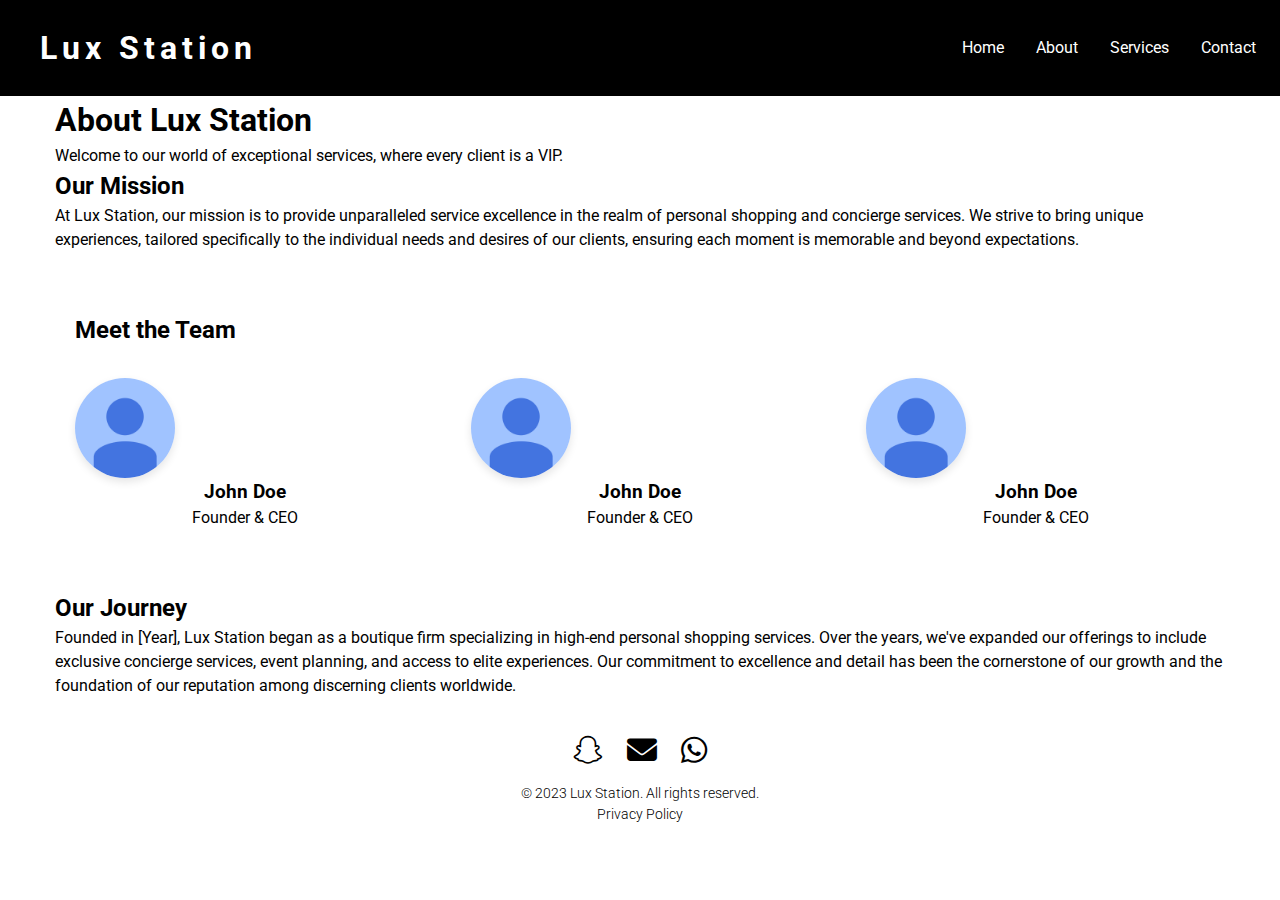
==== public/about.html @ 9735d1b7 "Some fixes. Snapchat, Whatsapp and Mail icons all glow their respective colours when hovered over. I" ====
<!DOCTYPE html>
<html lang="en">
<head>
    <meta charset="UTF-8" />
    <meta name="viewport" content="width=device-width, initial-scale=1.0" />
    <title>Lux Station</title>
    <link rel="stylesheet" href="styles.css" type="text/css" />
    <link href="https://fonts.googleapis.com/css2?family=Material+Icons" rel="stylesheet" />
    <link rel="stylesheet" href="https://cdnjs.cloudflare.com/ajax/libs/font-awesome/6.4.2/css/all.min.css" />
    <link rel="stylesheet" href="https://unpkg.com/swiper/swiper-bundle.min.css" />
    <script src="https://unpkg.com/swiper/swiper-bundle.min.js"></script>
</head>
<body>
    <header>
        <nav>
            <h1>Lux Station</h1>
            <div class="menu">
                <a href="index.html">Home</a>
                <a href="about.html">About</a>
                <a href="services.html">Services</a>
                <a href="contact.html">Contact</a>
            </div>
            <button class="hamburger">
                <span class="material-icons">menu</span>
            </button>
        </nav>
        <div class="mobile-menu">
            <a href="index.html">Home</a>
            <a href="about.html">About</a>
            <a href="services.html">Services</a>
            <a href="contact.html">Contact</a>
        </div>
    </header>
    <main>
        <section class="hero-section">
            <div class="container">
                <h1>About Lux Station</h1>
                <p>Welcome to our world of exceptional services, where every client is a VIP.</p>
            </div>
        </section>
    
        <section id="mission-statement">
            <div class="container">
                <h2>Our Mission</h2>
                <p>At Lux Station, our mission is to provide unparalleled service excellence in the realm of personal shopping and concierge services. We strive to bring unique experiences, tailored specifically to the individual needs and desires of our clients, ensuring each moment is memorable and beyond expectations.</p>
            </div>
        </section>
    
        <section id="our-team">
            <div class="container">
                <h2 style="margin-bottom: 30px;">Meet the Team</h2>
                <div class="team-members">
                    <!-- Example Team Member -->
                    <div class="team-member">
                        <div class="profile-pic">
                            <img src="assets/img/member.png" alt="Member 1">
                        </div>
                        <h3>John Doe</h3>
                        <p>Founder & CEO</p>
                    </div>
                    <!-- Repeat for other team members -->
                    <div class="team-member">
                        <div class="profile-pic">
                            <img src="assets/img/member.png" alt="Member 2">
                        </div>
                        <h3>John Doe</h3>
                        <p>Founder & CEO</p>
                    </div>
                    <div class="team-member">
                        <div class="profile-pic">
                            <img src="assets/img/member.png" alt="Member 3">
                        </div>
                        <h3>John Doe</h3>
                        <p>Founder & CEO</p>
                    </div>
                </div>
            </div>
        </section>
    
        <section id="our-history">
            <div class="container">
                <h2>Our Journey</h2>
                <p>Founded in [Year], Lux Station began as a boutique firm specializing in high-end personal shopping services. Over the years, we've expanded our offerings to include exclusive concierge services, event planning, and access to elite experiences. Our commitment to excellence and detail has been the cornerstone of our growth and the foundation of our reputation among discerning clients worldwide.</p>
            </div>
        </section>
    </main>
    <footer class="footer">
        <div class="social-icons">
            <a href="https://t.snapchat.com/NCE4VMIC" target="_blank" class="snapchat-icon"><i class="fa-brands fa-snapchat"></i></a>
            <a href="" class="mail-icon"><i class="fas fa-envelope"></i></a>
            <a href="https://wa.me/message/J67LZ4BSNQVWL1?src=qr" class="whatsapp-icon"><i class="fa-brands fa-whatsapp"></i>
        </div>
        <div class="copyright">
            <p>&copy; 2023 Lux Station. All rights reserved.</p>
            <p style="text-align: center"><a href="./privacy.html">Privacy Policy</a></p>
        </div>
    </footer>
    <script src="script.js"></script>
</body>
</html>
---- public/styles.css ----
@import url('https://fonts.googleapis.com/css2?family=Roboto:ital,wght@0,100;0,300;0,400;0,500;0,700;0,900;1,100;1,300;1,400;1,500;1,700;1,900&display=swap');
@import url('https://fonts.googleapis.com/icon?family=Material+Icons');

*, *::before, *::after {
    box-sizing: border-box;
  }

  * {
    margin: 0;
  }

  html, body {
    height: 100%;
    overflow-x: hidden;
  }

  body {
    font-family: 'Roboto', sans-serif;
    line-height: 1.5;
    -webkit-font-smoothing: antialiased;
  }

  img, picture, video, canvas, svg {
    display: block;
    max-width: 100%;
  }

  input, button, textarea, select {
    font: inherit;
  }

  p, h1, h2, h3, h4, h5, h6 {
    overflow-wrap: break-word;
  }
  #root, #__next {
    isolation: isolate;
  }
nav {
  position: sticky;
  top: 0;
  z-index: 99;
  display: flex;
  justify-content: space-between;
  align-items: center;
  background-color: black;
  padding: 1rem 1.5rem;
}

nav h1 {
  text-decoration: none !important;
  color: white;
  position: relative;
  letter-spacing: 5px;
  padding: 0.5rem 1rem;
  padding-right: calc(1rem - 5px);
  overflow: hidden; /* Ensures that parts of the pseudo-elements are not visible outside the boundaries of the h1 element */
  transition: color 0.3s ease; /* Smooth transition for the color change */
}

/* Create the initial state of the borders as pseudo-elements */
nav h1::before,
nav h1::after,
nav h1 span::before,
nav h1 span::after {
  content: '';
  position: absolute;
  background: gold; /* Gold color for the animated border */
  transition: all 0.3s ease;
}

/* Top and bottom borders */
nav h1::before, nav h1::after {
  left: 0;
  right: 0;
  height: 2px;
  width: 0; /* Start with 0 width */
}

nav h1::before { top: 0; }
nav h1::after { bottom: 0; }

/* Left and right borders */
nav h1 span::before,
nav h1 span::after {
  top: 0;
  bottom: 0;
  width: 2px;
  height: 0; /* Start with 0 height */
}

nav h1 span::before { left: 0; }
nav h1 span::after { right: 0; }

/* Hover states to "draw" the borders */
nav h1:hover::before, nav h1:hover::after {
  width: 100%; /* Expand the width to the full width */
}

nav h1:hover span::before,
nav h1:hover span::after {
  height: 100%; /* Expand the height to the full height */
}

nav h1 span {
  position: relative; /* Establish a stacking context for the span pseudo-elements */
  display: block; /* Make span behave as block to support absolute positioning of its pseudo-elements */
}

.sticky {
  position: fixed;
  top: 0;
  width: 100%;
}

.menu {
	display: none;
	align-items: center;
	margin: 0 -1rem;
}

.menu a {
  margin: 0 1rem;
  color: white;
  text-decoration: none;
  transition: color 0.3s ease, font-weight 0.3s ease;
  position: relative; /* Required for positioning the pseudo-element */
}

.menu a::after {
  content: '';
  width: 0;
  height: 3px;
  background: gold; /* Match the text color or choose another that fits your design */
  position: absolute;
  left: 0;
  bottom: -6px; /* Distance from the text to the underline */
  transition: width 0.5s ease;
}

.menu a:hover::after {
  width: 100%;
}

.menu a:hover {
  /* Removed the color change to focus on the underline effect */
  font-weight: 700; /* Optional: Retain the bold effect on hover if desired */
}

/* =========================== Services =========================== */

#services{
  padding: 30px 0;
}
.services-list{
  display: grid;
  grid-template-columns: repeat(auto-fit, minmax(250px, 1fr));
  grid-gap: 40px;
  margin-top: 50px;
}
.services-list div{
  background: #ffffff;
  padding: 40px;
  font-size: 13px;
  font-weight: 300;
  border-radius: 10px;
  transition: background 0.5s, transform 0.5s;
}
.services-list div i{
  font-size: 50px;
  margin-bottom: 30px;
}
.services-list div h2{
  font-size: 30px;
  font-weight: 500;
  margin-bottom: 15px;
}
.services-list div a{
  text-decoration: none;
  color: #fff;
  font-size: 12px;
  margin-top: 20px;
  display: inline-block;
}
.services-list div:hover{
  background: goldenrod;
  transform: translateY(-10px);
}

/* ================================================================= */

.hamburger {
	appearance: none;
	outline: none;
	border: none;
	background: none;
	cursor: pointer;
	display: block;
	width: 2rem;
	height: 2rem;
}

.hamburger span {
	color: #FFF;
	font-size: 2rem;
}

.mobile-menu {
	position: fixed;
	top: 0;
	left: 0;
	width: 100%;
	height: 100%;
	z-index: 98;
	padding-top: 6rem;
	opacity: 0;
	transform: translateY(-100%);
	background-color: #000;
	color: #FFF;
	transition: 0.3s;
}

.mobile-menu.is-open {
	opacity: 1;
	transform: translateY(0);
}

.mobile-menu a {
	display: block;
	padding: 1rem;
	color: #FFF;
	text-align: center;
	text-decoration: none;
	font-size: 1.25rem;
	transition: 0.3s;
}

.mobile-menu a:hover {
	color: crimson;
	background-color: #FFF;
}

.banner-text {
  position: absolute;
  top: 0; /* Aligns the text to the top */
  right: 0; /* Ensures the text is aligned to the right */
  height: 100%; /* Full height to align text vertically */
  display: flex;
  flex-direction: column; /* Stacks items vertically */
  justify-content: center; /* Centers content vertically in the available height */
  align-items: flex-end; /* Aligns text to the right */
  width: 33.33%; /* Matches the width of the dark overlay */
  color: white; /* Text color */
  z-index: 10; /* Ensure it's above the overlay and video */
  padding: 0 20px; /* Right padding might need adjustment */
}

.banner {
    position: relative;
    width: 100%;
    height: 100vh;
    overflow: hidden;
    display: flex;
    justify-content: center;
    align-items: center;
}


.banner::after {
  color: white;
  content: '';
  position: absolute;
  top: 0;
  bottom: 0;
  right: 0;
  width: 33.33%;
  background: rgba(0, 0, 0, 0.5);
  z-index: 1; /* Adjust as needed but should be above the video */
  transition: all 0.5s ease; /* Transition effect applies to all properties over 0.5s */
  transition-delay: 0.2s; /* Delays the start of the transition by 0.2s */
}





#AutoSlider {
  position: relative;
  width: 100%;
  overflow: hidden;
}
.banner-video {
  position: absolute;
  top: 0;
  left: 0;
  width: 100%;
  height: 100%;
  object-fit: cover;
  z-index: -1; /* Ensure the video is just below the nav but above the banner background */
}





/* Ensure body or any container div doesn't have a solid background that could cover the video */
body, .container {
    background: none;
}

.overlay {
    position: absolute;
    top: 0;
    left: 0;
    right: 0;
    bottom: 0;
    background-color: rgba(0, 0, 0, 0.65); /* Adjust the transparency as needed */
    pointer-events: none; /* Allow clicks to pass through the overlay */
    z-index: 1000;
}

.banner-text {
    text-align: right;
    padding: 40px; /* Increased padding within the banner content */
    margin: 20px auto;
    max-width: 600px;
    position: absolute;
    z-index: 1001;
}

.banner-text h1 {
    font-size: 36px;
    font-weight: bold;
    padding: 4px; /* Adjust padding as needed */
}

.banner-text p {
    font-size: 18px;
    font-weight: 300;
    padding: 4px; /* Adjust padding as needed */
}

.cta-button {
    display: inline-block;
    margin: 15px;
    padding: 10px 20px;
    font-size: 18px;
    font-weight: bold;
    background-color: white;
    color: black;
    border: none;
    text-decoration: none;
    transition: background-color 0.3s, color 0.3s ease;
    animation: pulse 2s infinite; /* Add the pulsing animation */
}

.cta-button:hover {
    background-color: black;
    color: white;
}

#why-choose-us, #our-services, #AutoSlider{
    text-align: center;
    background-color: #f0f0f0; /* Soft background color */
    padding: 40px 20px;
    border-radius: 8px;
    margin: 20px;
    box-shadow: 0 4px 6px rgba(0,0,0,0.1); /* Subtle shadow for depth */
    max-height: fit-content;
}

#why-choose-us h1, #our-services h1, #AutoSlider h1 {
  font-size: 48px;
}




#why-choose-us ul {
    list-style: none;
    padding: 0;
}

#why-choose-us li {
    margin-bottom: 20px;
    display: flex;
    align-items: center;
    font-weight: bold;
    font-size: 14pt;
}

.services-btn {
    display: inline-block;
    margin: 15px;
    padding: 10px 20px;
    font-size: 18px;
    font-weight: bold;
    background-color: black;
    color: white;
    border: none;
    text-decoration: none;
    transition: background-color 0.3s, color 0.3s ease;
    animation: pulse 2s infinite; /* Add the pulsing animation */
}

.services-btn:hover {
    background-color: white;
    color: black;
}

/* || FOOTER STYLES */
.footer {
    background-color: #fff;
    padding: 20px 0;
    display: flex;
    flex-direction: column;
    align-items: center;
}

.row {
    margin-bottom: 20px;
    text-align: center;
}

.social-icons {
    margin: 10px 0px;
}

.social-icons a {
    color: black;
    font-size: 30px;
    margin: 0 10px;
    transition: color 0.3s ease;
}

.snapchat-icon:hover {
    color: #FFFF00; /* Snapchat's brand colour code as of 08/04/2024 */
}

.mail-icon:hover {
    color: darkblue;
}

.whatsapp-icon:hover {
    color: #25D366; /* Whatsapp's brand colour code as of 08/04/2024 */
}

.copyright p {
    font-size: 14px;
    font-weight: 300;
    color: #000;
}

.copyright a {
    color: black;
    text-decoration: none;
    transition: color 0.3s ease;
}

.copyright a:hover {
    color: darkblue;
    text-decoration: underline;
}

#services {
  background-color: #f0f0f0; /* Apply the grey background to both services and products */
  padding: 30px 0;
}

/* Ensure the rest of your CSS is correctly targeting elements within #products as well */


#portfolio{
  padding: 50px 0;
}
.work-list{
  display: grid;
  grid-template-columns: repeat(auto-fit, minmax(450px, 1fr));
  grid-gap: 40px;
  margin-top: 50px;
  color: white;
}
.work{
  border-radius: 10px;
  position: relative;
  overflow: hidden;
}





.work img{
  width: 100%;
  border-radius: 10px;
  display: block;
  transition: transform 0.5s;
}
.layer{
  width:auto;
  height: 0;
  background: linear-gradient(rgba(0,0,0,0.6), black);
  border-radius: 10px;
  position: absolute;
  left: 0;
  bottom: 0;
  overflow: hidden;
  display: flex;
  align-items: center;
  justify-content: center;
  flex-direction: column;
  padding: 0 40px;
  text-align: center;
  font-size: 14px;
 transition: height 0.5s;
}
.layer h3{
  font-weight: 500;
  margin-bottom: 20px;
}
.layer a{
  margin-top: 20px;
  color: goldenrod;
  text-decoration: none;
  font-size: 18px;
  line-height: 60px;
  background: #fff;
  width: 60px;
  height: 60px;
  border-radius: 50%;
  text-align: center;
}
.work:hover img{
  transform: scale(1.5);
}
.work:hover .layer{
  height: 100%;
}
.btn{
  display: block;
  margin: 50px auto;
  width: fit-content;
  border: 1px solid goldenrod;
  padding: 14px 50px;
  border-radius: 6px;
  text-decoration: none;
  color: black;
  transition: background 0.5s;
}
.btn:hover{
  background: goldenrod;
}

/* Become a Client */

#become-client {
  color: white; /* Text color */
  background-color: black; /* Soft gray background */
  padding: 40px 0; /* Ample padding for spacing */
  text-align: center; /* Centers the text */
}

#become-client h2 {
  margin-bottom: 20px; /* Spacing between the heading and paragraph */
  font-size: 24px; /* Adjust according to your design */
}

#become-client p {
  margin-bottom: 20px; /* Spacing before the button */
  font-size: 18px; /* Adjust according to your design */
}

#become-client .btn {
  background-color: black; /* Button background color */
  color: white; /* Button text color */
  padding: 10px 20px; /* Button padding */
  text-decoration: none; /* Removes underline from links */
  font-weight: bold; /* Makes button text bold */
  border-radius: 5px; /* Optional: Rounds the corners of the button */
  transition: background-color 0.3s, color 0.3s; /* Smooth transition for hover effects */
}

#become-client .btn:hover {
  background-color: #333; /* Darker background on hover */
  color: #fff; /* Adjust as needed */
}
/*------OTHER--------*/

.container {
  max-width: 1200px;
  margin: 0 auto;
  padding: 0 15px;
}

.about-intro, .team, .mission-vision, .testimonials {
  padding: 60px 0;
}

#our-team {
  margin: 30px;
  padding: 30px;
}

.team-members {
  display: flex;
  justify-content: space-between;
}

.team-member {
  text-align: center;
  flex-basis: 30%;
}

.profile-pic img {
  width: 100px;
  height: 100px;
  border-radius: 50%;
  object-fit: cover;
  box-shadow: 0 4px 8px rgba(0, 0, 0, 0.1);
}

.mission, .vision {
  margin-bottom: 40px;
}

.carousel {
  position: relative;
  max-width: 600px;
  margin: auto;
  overflow: hidden;
  box-shadow: 0 4px 8px rgba(0,0,0,0.1);
}

.carousel-items {
  display: flex;
}

.carousel-item {
  flex: 0 0 100%;
  opacity: 0;
  transition: opacity 0.5s ease;
  padding: 20px;
  text-align: center;
}

.carousel-item.active {
  opacity: 1;
}

.carousel-control {
  position: absolute;
  top: 50%;
  transform: translateY(-50%);
  background-color: rgba(0,0,0,0.5);
  color: white;
  border: none;
  cursor: pointer;
  padding: 10px;
  z-index: 2;
}

.prev {
  left: 10px;
}

.next {
  right: 10px;
}

/*TESTIMONNIALS*/
#testimonials .container {
  max-width: 1200px;
  margin: auto;
  padding: 20px;
  text-align: center;
}

#testimonials h2 {
  font-size: 2.5rem;
  margin-bottom: 1rem;
  color: #333;
}

.testimonial {
  font-style: italic;
  background: #f9f9f9;
  padding: 20px;
  border-radius: 10px;
  box-shadow: 0 5px 15px rgba(0,0,0,0.1);
}

.testimonial p {
  font-size: 1rem;
  line-height: 1.6;
  color: #555;
}

.testimonial-author {
  display: flex;
  align-items: center;
  margin-top: 20px;
}

.testimonial-author img {
  width: 60px;
  height: 60px;
  border-radius: 50%;
  margin-right: 15px;
}

.testimonial-author h3 {
  font-size: 1rem;
  color: #333;
}

.testimonial-author p {
  font-size: 0.8rem;
  color: #666;
}

.swiper-pagination-bullet {
  background: #333;
  opacity: 1;
}

.swiper-pagination-bullet-active {
  background: #007bff;
}


/*CONTACT US*/
.contact-heading {
        text-align: center;
        font-size: 36px;
        margin-bottom: 20px;
      }
      .contact-text {
        text-align: center;
        font-size: 18px;
        margin-bottom: 40px;
      }
      .content-flex {
        display: flex;
        justify-content: space-between;
      }
      .contact-items {
        width: 40%;
      }
      .contact-item {
        display: flex;
        align-items: center;
        margin-bottom: 20px;
      }
      .contact-item i {
        font-size: 24px;
        margin-right: 10px;
      }
      .contact-form {
        width: 50%;
      }
      form label {
        display: block;
        font-weight: bold;
        margin-bottom: 5px;
      }
      form input,
      form textarea,
      form select {
        width: 100%;
        padding: 10px;
        margin-bottom: 20px;
        border: 1px solid #ccc;
        border-radius: 4px;
        box-sizing: border-box;
      }
      form input[type="submit"] {
        background-color: #333;
        color: #fff;
        padding: 12px 20px;
        border: none;
        border-radius: 4px;
        cursor: pointer;
      }
      select {
        width: 100%;
        padding: 10px;
        border: 1px solid #ccc;
        border-radius: 4px;
        background-color: #fff;
        appearance: none; /* Remove default dropdown arrow */
        -webkit-appearance: none;
        -moz-appearance: none;
      }

      select {
        background-image: url('data:image/svg+xml;utf8,<svg xmlns="http://www.w3.org/2000/svg" width="16" height="16" viewBox="0 0 24 24" fill="none" stroke="%23333" stroke-width="2" stroke-linecap="round" stroke-linejoin="round"><polyline points="6 9 12 15 18 9"></polyline></svg>');
        background-repeat: no-repeat;
        background-position: right 10px center;
        padding-right: 30px;
      }

      select:hover,
      select:focus {
        border-color: #888;
        outline: none;
      }

/* Auto Slider */


.swiper-slide {
  display: flex;
  justify-content: center;
  align-items: center;
  font-size: 18px;
  color: white;
  /* Adjust the height as needed */
  height: 300px;
}

.slide-content img {
  width: 100%; /* Ensures the image is responsive and fills the width of its container */
  max-height: 200px; /* Maximum height for each image */
  display: block;
  object-fit: cover; /* Ensures the image covers the designated area without distorting its aspect ratio */
  border-radius: 10px; /* Optional: Rounds the corners of the image to match the container */
  transition: transform 0.5s; /* Smooth transition for any transformations applied */
}

/* Adjusting the .slide-content to accommodate the image's max-height */
.slide-content {
  position: relative;
  overflow: hidden;
  border-radius: 10px; /* Optional: Matches the image border-radius */
  display: flex; /* Makes the content flex-container */
  justify-content: center; /* Centers content horizontally */
  align-items: center; /* Centers content vertically */
  height: 100%; /* Ensures the .slide-content fills the height of its parent container */
}


.slide-overlay {
  position: absolute;
  top: 0;
  left: 0;
  right: 0;
  bottom: 0;
  background: linear-gradient(rgba(0, 0, 0, 0.6), rgba(255, 0, 79, 0.6));
  border-radius: 10px;
  opacity: 0;
  transition: opacity 0.5s;
  display: flex;
  align-items: center;
  justify-content: center;
  flex-direction: column;
}

.slide-overlay h3, .slide-overlay a {
  color: #fff;
  text-align: center;
  transition: transform 0.5s, opacity 0.5s;
}

.swiper-slide:hover .slide-overlay {
  opacity: 1;
}

.swiper-slide:hover img {
  transform: scale(1.1);
}

.swiper {
  width: 100%;
  height: 300px; /* Adjust as necessary */
}


.scroll-indicator {
  position: absolute;
  bottom: 20px;
  left: 50%;
  transform: translateX(-50%);
  display: flex;
  justify-content: center;
  align-items: center;
  animation: bounce 2s infinite; /* Apply the bounce animation */
  z-index: 1002; /* Ensure it's visible above other content */
}

.hide {
  display: none !important;
}
.swiper-see-all {
  
  background-color: #007bff; /* Primary color */
  color: #ffffff; /* Text color */
  border: none; /* Remove default border */
  padding: 10px 20px; /* Top and bottom padding, Left and right padding */
  font-size: 1rem; /* Text size */
  border-radius: 5px; /* Rounded corners */
  cursor: pointer; /* Cursor change to indicate it's clickable */
  text-transform: uppercase; /* Uppercase text */
  font-weight: bold; /* Bold text */
  letter-spacing: 1px; /* Space between letters */
  transition: background-color 0.3s ease; /* Smooth transition for hover effect */
  display: flex; /* Block level element */
  margin: 20px auto; /* Center button horizontally */
  width: fit-content; /* Adjust width to content */
  margin-left: 5px;
  justify-content: center;
  align-items: center;
}

.swiper-see-all:hover {
  background-color: #0056b3; /* Darker shade on hover */
}

.grid-container {
  display: grid;
  grid-template-columns: repeat(3, 1fr);
  grid-gap: 40px; /* Adjust based on your preference */
  padding: 50px; /* Padding around the entire grid */
}

@media (max-width: 768px) {
  .grid-container {
    grid-template-columns: repeat(2, 1fr); /* Adjusts to two columns on smaller screens */
  }
}

@media (max-width: 480px) {
  .grid-container {
      grid-template-columns: 1fr; /* Adjusts to a single column on very small screens */
  }
}

@media (max-width: 480px) {
  .grid-container {
    grid-template-columns: 1fr; /* Adjusts to a single column on very small screens */
  }
}

.slide-content {
  position: relative;
  overflow: hidden;
  border-radius: 10px; /* Optional for rounded corners */
}

.slide-content img {
  width: 100%;
  display: block;
  transition: transform 0.5s;
  border-radius: 10px; /* Match parent if using rounded corners */
}

.slide-overlay {
  position: absolute;
  top: 0;
  left: 0;
  right: 0;
  bottom: 0;
  background: linear-gradient(rgba(0, 0, 0, 0.6), goldenrod);
  border-radius: 10px; /* Match parent if using rounded corners */
  opacity: 0;
  transition: opacity 0.5s ease;
  display: flex;
  align-items: center;
  justify-content: center;
  flex-direction: column;
}

.slide-content:hover .slide-overlay {
  opacity: 1;
}

.slide-overlay h3, .slide-overlay .btn {
  color: #fff;
  text-align: center;
  margin: 10px 0; /* Space between elements inside overlay */
}
.btn {
  text-decoration: none;
  background: #000;
  color: goldenrod;
  padding: 10px 20px;
  border-radius: 5px;
  transition: background-color 0.3s ease;
}

.btn:hover {
  background-color: goldenrod;
  color: #000;
}




@keyframes bounce {
  0%, 20%, 50%, 80%, 100% {
      transform: translateX(-50%) translateY(0);
  }
  40% {
      transform: translateX(-50%) translateY(-20px);
  }
  60% {
      transform: translateX(-50%) translateY(-10px);
  }
}

.material-icons {
  font-size: 48px; /* Icon size, adjust as needed */
  color: #fff; /* Icon color, adjust based on your background */
  cursor: pointer; /* Suggests to users that it's interactive */
}



/* Responsive adjustments */
@media (max-width: 768px) {
  .team-member {
      flex-basis: calc(50% - 20px);
  }
}

@media (max-width: 480px) {
  .team-member {
      flex-basis: 100%;
  }
}


/* Define the pulsing animation */
@keyframes pulse {
    0% {
        transform: scale(1); /* Initial scale */
    }
    50% {
        transform: scale(1.05); /* Scale up to 1.05 at 50% of the animation */
    }
    100% {
        transform: scale(1); /* Return to the original scale */
    }
}

@media (min-width: 768px) {
	.mobile-menu, .hamburger {
		display: none;
	}

	.menu {
		display: flex;
	}
}

/* || RESPONSIVE STYLES */
@media (max-width: 768px) {

  .banner::after {
    display: none;
  }
  
  .banner {
    display: flex; /* Enable flexbox */
    flex-direction: column; /* Stack children vertically */
    justify-content: center; /* Center vertically in the container */
    align-items: center; /* Center horizontally in the container */
    height: 100vh; /* Make the banner at least the height of the viewport */
  }

  .banner-text {
      text-align: center; /* Center align text for smaller screens */
      position: static; /* Use static positioning for proper flexbox behavior */
      margin: 20px; /* Add some space around the text box */
      padding: 20px; /* Add padding inside the text box */
      max-width: 90%; /* Max width to prevent it from stretching too far on small screens */
      min-width: 250px; /* Minimum width to prevent excessive vertical stretching */
  }

  .banner-text h1,
  .banner-text p {
    align-self: center;
      padding: 10px; /* Adjust padding for a better look */
  }

  .cta-button {
      margin: 20px 0; /* Add vertical margin, remove horizontal margin */
      align-self: center;
      display: inline-block; /* Keep the button inline-block for the margin to work */
  }

    .service-container {
        flex-direction: column;
        align-items: center;
    }

    .service {
        width: 80%; /* Make service blocks take more width on smaller screens */
    }

    h2 {
        font-size: 1.5rem; /* Adjust heading size for smaller screens */
    }

    #about p, #why-choose-us ul {
        font-size: 1rem; /* Adjust text size for readability */
    }

    .testimonials-section {
        justify-content: center;
    }

    .testimonial-box {
        flex-basis: 100%;
        margin-bottom: 20px;
    }
}

@media (max-width: 480px) {
    h2 {
        font-size: 1.2rem;
    }

    #about p, #why-choose-us ul {
        font-size: 0.9rem;
    }
}
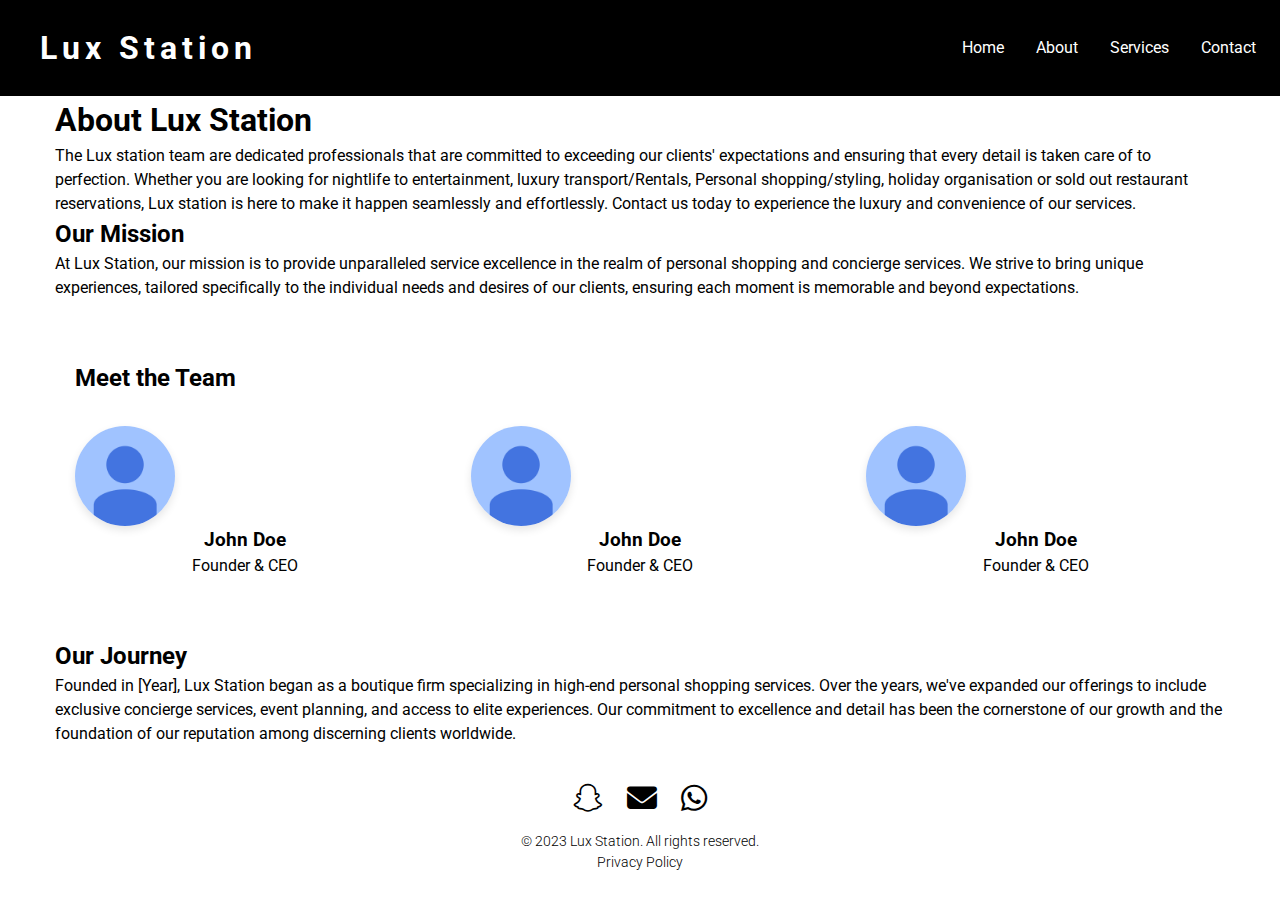
==== commit 56b3ecbd: "final changes" ====
--- a/public/about.html
+++ b/public/about.html
@@ -35,7 +35,7 @@
         <section class="hero-section">
             <div class="container">
                 <h1>About Lux Station</h1>
-                <p>Welcome to our world of exceptional services, where every client is a VIP.</p>
+                <p>The Lux station team are dedicated professionals that are committed to exceeding our clients' expectations and ensuring that every detail is taken care of to perfection. Whether you are looking for nightlife to entertainment, luxury transport/Rentals, Personal shopping/styling, holiday organisation or sold out restaurant reservations, Lux station is here to make it happen seamlessly and effortlessly. Contact us today to experience the luxury and convenience of our services.</p>
             </div>
         </section>
     
--- a/public/styles.css
+++ b/public/styles.css
@@ -252,6 +252,7 @@
   color: white; /* Text color */
   z-index: 10; /* Ensure it's above the overlay and video */
   padding: 0 20px; /* Right padding might need adjustment */
+  text-align: center;
 }
 
 .banner {
@@ -319,7 +320,7 @@
 }
 
 .banner-text {
-    text-align: right;
+    text-align: center;
     padding: 40px; /* Increased padding within the banner content */
     margin: 20px auto;
     max-width: 600px;
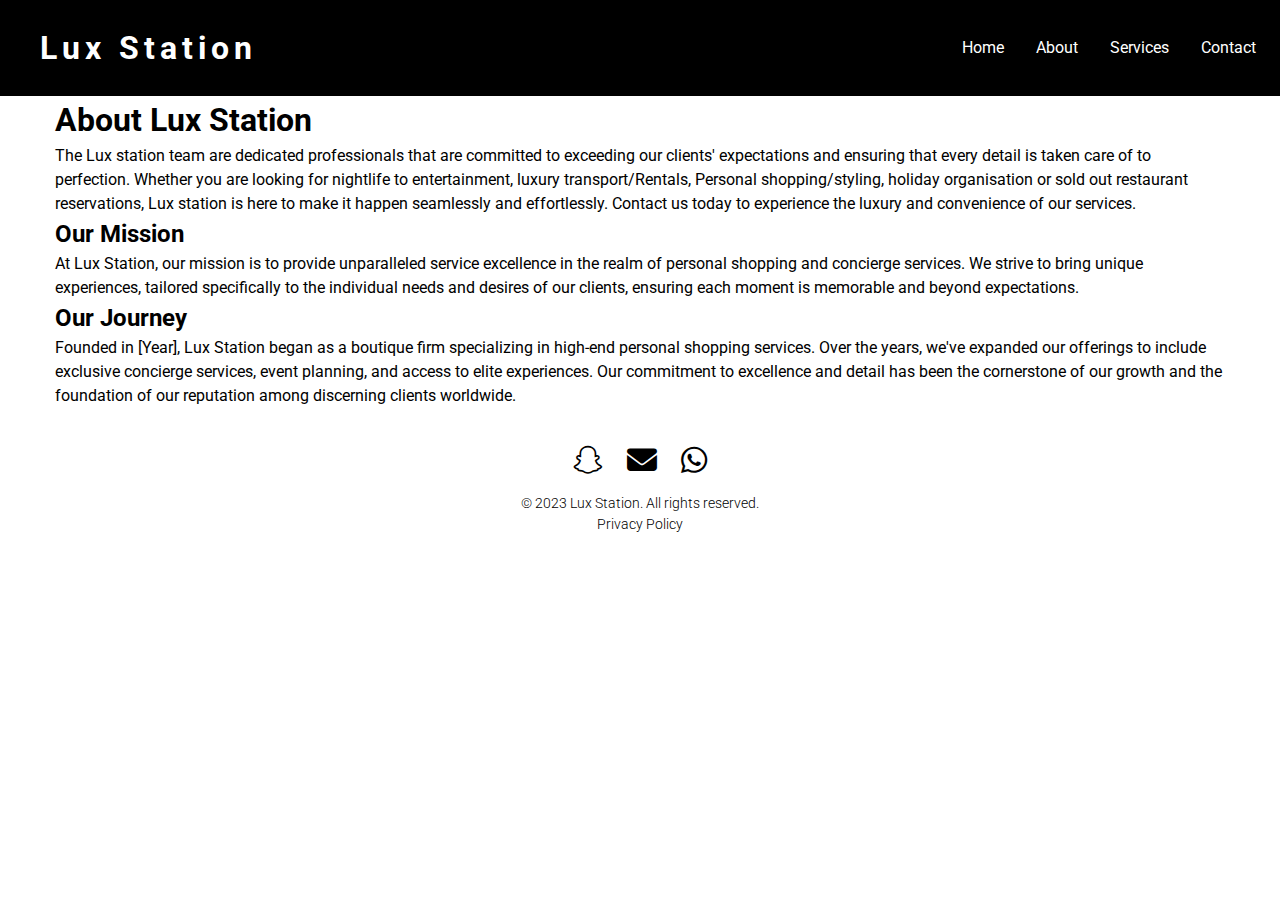
==== commit 7ec9b1b7: "removed meet the team" ====
--- a/public/about.html
+++ b/public/about.html
@@ -45,38 +45,6 @@
                 <p>At Lux Station, our mission is to provide unparalleled service excellence in the realm of personal shopping and concierge services. We strive to bring unique experiences, tailored specifically to the individual needs and desires of our clients, ensuring each moment is memorable and beyond expectations.</p>
             </div>
         </section>
-    
-        <section id="our-team">
-            <div class="container">
-                <h2 style="margin-bottom: 30px;">Meet the Team</h2>
-                <div class="team-members">
-                    <!-- Example Team Member -->
-                    <div class="team-member">
-                        <div class="profile-pic">
-                            <img src="assets/img/member.png" alt="Member 1">
-                        </div>
-                        <h3>John Doe</h3>
-                        <p>Founder & CEO</p>
-                    </div>
-                    <!-- Repeat for other team members -->
-                    <div class="team-member">
-                        <div class="profile-pic">
-                            <img src="assets/img/member.png" alt="Member 2">
-                        </div>
-                        <h3>John Doe</h3>
-                        <p>Founder & CEO</p>
-                    </div>
-                    <div class="team-member">
-                        <div class="profile-pic">
-                            <img src="assets/img/member.png" alt="Member 3">
-                        </div>
-                        <h3>John Doe</h3>
-                        <p>Founder & CEO</p>
-                    </div>
-                </div>
-            </div>
-        </section>
-    
         <section id="our-history">
             <div class="container">
                 <h2>Our Journey</h2>
--- a/public/styles.css
+++ b/public/styles.css
@@ -146,6 +146,51 @@
   font-weight: 700; /* Optional: Retain the bold effect on hover if desired */
 }
 
+/* Preloader styles */
+#preloader {
+  position: fixed;
+  top: 0; left: 0;
+  width: 100%;
+  height: 100%;
+  background: #000;
+  display: flex;
+  flex-direction: column;
+  justify-content: center;
+  align-items: center;
+  z-index: 9999;
+}
+
+#preloader h2 {
+  color: #fff;
+  margin: 10px;
+  padding: 20px;
+  opacity: 0;
+  transition: opacity 2s ease-in-out;
+}
+
+#logo {
+  /* Adjust size as needed */
+  width: 120px;
+  height: auto;
+}
+
+/* Content styles */
+#content {
+  display: none;
+}
+
+/* Animations */
+.slide-up {
+  animation: slideUp 0.5s ease forwards;
+}
+
+@keyframes slideUp {
+  to {
+      transform: translateY(-100%);
+  }
+}
+
+
 /* =========================== Services =========================== */
 
 #services{
@@ -158,12 +203,12 @@
   margin-top: 50px;
 }
 .services-list div{
-  background: #ffffff;
+  background-color: #ffffff;
   padding: 40px;
   font-size: 13px;
   font-weight: 300;
   border-radius: 10px;
-  transition: background 0.5s, transform 0.5s;
+  transition: background-color 0.5s, transform 0.5s;
 }
 .services-list div i{
   font-size: 50px;
@@ -397,7 +442,7 @@
     font-weight: bold;
     background-color: black;
     color: white;
-    border: none;
+    border: solid 2px black;
     text-decoration: none;
     transition: background-color 0.3s, color 0.3s ease;
     animation: pulse 2s infinite; /* Add the pulsing animation */
@@ -405,8 +450,417 @@
 
 .services-btn:hover {
     background-color: white;
-    color: black;
-}
+    color: #000;
+}
+
+/* About Section */
+#about {
+  text-align: center;
+  background: #000;
+  color: #fff;
+  padding: 50px 20px;
+}
+
+.about-heading {
+  font-size: 2em;
+  margin-bottom: 20px;
+}
+
+.about-text {
+  max-width: 600px;
+  margin: auto;
+  margin-bottom: 50px;
+}
+
+.image-gallery {
+  display: flex;
+  flex-wrap: wrap;
+  justify-content: center;
+  gap: 20px;
+  flex-wrap: wrap;
+}
+
+.gallery-img {
+  width: 200px;
+  height: auto;
+  transition: opacity 1s ease;
+  cursor: pointer;
+  object-fit: cover;
+}
+
+/* Image Viewer Modal */
+.modal {
+  display: none;
+  position: fixed;
+  z-index: 9999;
+  padding-top: 100px;
+  left: 0;
+  top: 0;
+  width: 100%;
+  height: 100%;
+  overflow: auto;
+  background-color: rgb(0,0,0,0.9);
+}
+
+#caption {
+  display: block;
+  color: #fff;
+  margin-bottom: 50px; /* Increase space between caption and image */
+}
+
+.modal-content {
+  max-width: 700px;
+  width: auto;
+  display: inline-block;
+  vertical-align: middle;
+  margin-top: 30px; /* Additional space above the image */
+  animation: zoomIn 0.5s;
+  padding: 10px;
+}
+
+.close {
+  position: absolute;
+  top: 15px;
+  right: 35px;
+  color: #f1f1f1;
+  font-size: 40px;
+  font-weight: bold;
+  cursor: pointer;
+}
+
+/* Navigation buttons for the modal */
+.prev, .next {
+  cursor: pointer;
+  position: absolute;
+  top: 50%;
+  width: auto;
+  padding: 16px;
+  margin-top: -50px;
+  color: white;
+  font-weight: bold;
+  font-size: 20px;
+  transition: 0.6s ease;
+  border-radius: 0 3px 3px 0;
+  user-select: none;
+}
+
+.next {
+  right: 0;
+  border-radius: 3px 0 0 3px;
+}
+
+.prev {
+  left: 0;
+  border-radius: 3px 0 0 3px;
+}
+
+/* Image counter */
+.image-counter {
+  color: #fff;
+  position: absolute;
+  bottom: 12px;
+  left: 50%;
+  font-size: 12px;
+  transform: translateX(-50%);
+}
+
+/* Modal animations */
+@keyframes zoomIn {
+  from {
+    transform: scale(0);
+  }
+  to {
+    transform: scale(1);
+  }
+}
+
+@keyframes zoomOut {
+  from {
+    transform: scale(1);
+  }
+  to {
+    transform: scale(0);
+  }
+}
+
+#testimonials {
+  background: #f8f8f8;
+  text-align: center;
+  padding: 50px 20px;
+}
+
+#testimonials h2 {
+  margin-bottom: 30px;
+  font-size: 2em;
+}
+
+.testimonials-slider {
+  position: relative;
+}
+
+.testimonial-item {
+  display: none; /* Only the active item will be displayed */
+  padding: 20px;
+  animation: fadeIn 1s ease;
+}
+
+.testimonial-item.active {
+  display: block; /* Show active item */
+}
+
+.testimonial-text {
+  font-style: italic;
+  margin-bottom: 20px;
+}
+
+.testimonial-author {
+  display: flex;
+  align-items: center;
+  justify-content: center;
+}
+
+.testimonial-avatar {
+  width: 50px;
+  height: 50px;
+  border-radius: 50%;
+  margin-right: 10px;
+}
+
+.author-info {
+  text-align: left;
+}
+
+.author-name {
+  font-weight: bold;
+}
+
+.author-position {
+  font-size: 0.8em;
+  color: #666;
+}
+
+.slider-controls {
+  margin-top: 20px;
+}
+
+.prev-btn, .next-btn {
+  background: none;
+  border: none;
+  font-size: 1.5em;
+  cursor: pointer;
+  transition: color 0.3s ease;
+}
+
+.prev-btn:hover, .next-btn:hover {
+  color: #333;
+}
+
+@keyframes fadeIn {
+  from {
+    opacity: 0;
+    transform: translateY(20px);
+  }
+  to {
+    opacity: 1;
+    transform: translateY(0);
+  }
+}
+
+/* || SERVICES PAGE STYLES */
+.service-banner, #call-to-action {
+  background: #fff;
+  text-align: center;
+  padding: 50px 20px;
+  margin-bottom: 30px;
+  box-shadow: 0 2px 5px rgba(0,0,0,0.1);
+}
+
+.service-banner h2 {
+  color: #333;
+  font-size: 2.5rem;
+}
+
+.service-banner p, #call-to-action p {
+  color: #555;
+  font-size: 1.1rem;
+  margin-top: 20px;
+}
+
+.service-container {
+  display: grid;
+  grid-template-columns: repeat(auto-fit, minmax(300px, 1fr));
+  gap: 20px;
+  padding: 20px;
+}
+
+.service {
+  background: #ffffff;
+  padding: 30px;
+  border-radius: 8px;
+  box-shadow: 0 2px 5px rgba(0,0,0,0.1);
+  text-align: center;
+  transition: transform 0.3s ease, box-shadow 0.3s ease;
+}
+
+.service:hover {
+  transform: translateY(-5px);
+  box-shadow: 0 4px 10px rgba(0,0,0,0.2);
+}
+
+.material-icons {
+  font-size: 48px;
+  color: #333;
+}
+
+.service h4 {
+  margin-top: 20px;
+  color: #333;
+}
+
+.service p {
+  font-size: 1rem;
+  color: #555;
+}
+
+.service:hover .material-icons {
+  color: #000;
+}
+
+/* || CONTACT PAGE STYLES */
+#contact {
+  text-align: center;
+  background: #fff;
+  padding: 50px 20px;
+}
+
+.contact-heading {
+  margin-bottom: 10px;
+  font-size: 2.5em;
+}
+
+.contact-text {
+  margin-bottom: 30px;
+  font-size: 1em;
+  color: #555;
+}
+
+.services-panel {
+  background: #f0f0f0;
+  border-radius: 10px;
+  padding: 20px;
+  display: inline-block;
+  margin-top: 20px;
+}
+
+.services-heading {
+  margin-bottom: 10px;
+  font-size: 24pt;
+}
+
+.services-list {
+  list-style: none;
+  padding: 0;
+}
+
+.services-list li {
+  margin-bottom: 5px;
+  font-size: 1em;
+  color: #333;
+}
+
+.contact-info {
+  display: flex;
+  justify-content: center;
+  text-align: center;
+  margin: 50px 0;
+  margin-left: 100px;
+  padding: 20px;
+}
+
+.contact-item {
+  display: flex;
+  align-items: center;
+  flex-direction: column;
+  margin-right: 70px;
+}
+
+.contact-item i {
+  color: #000;
+  font-size: 30px;
+  margin-bottom: 10px;
+}
+
+.contact-item div {
+  text-align: center;
+}
+
+.contact-item h2 {
+  margin-bottom: 10px;
+  color: #000;
+}
+
+.contact-item a {
+  display: flex;
+  align-items: center;
+  font-weight: lighter;
+  color: #000;
+}
+
+.contact-item a:hover {
+  color: #555;
+}
+
+.content-flex {
+    display: flex;
+    justify-content: space-between;
+    gap: 20px; /* Adjust the gap between contact items and the form as needed */
+}
+
+.contact-items, .contact-form {
+    flex: 1;
+}
+
+.contact-form {
+    padding: 20px; /* Add padding inside the contact form */
+    background-color: #f0f0f0; /* Light gray background */
+    border-radius: 5px; /* Optional: rounds the corners of the contact form */
+}
+
+form label, form input, form textarea {
+    display: block; /* Makes form elements stack vertically */
+    width: 100%;
+    margin-bottom: 10px;
+}
+
+form input[type="text"], form input[type="email"], form textarea {
+    padding: 8px;
+    border: 1px solid #ccc;
+    border-radius: 4px;
+}
+
+form input[type="submit"] {
+    background-color: #4CAF50; /* Example button color */
+    color: white;
+    padding: 10px 15px;
+    border: none;
+    border-radius: 4px;
+    cursor: pointer;
+}
+
+form input[type="submit"]:hover {
+    background-color: #45a049;
+}
+
+@media (max-width: 768px) {
+    .content-flex {
+        flex-direction: column;
+    }
+
+    .contact-form, .contact-items {
+        width: 100%; /* Makes each element take full width on smaller screens */
+    }
+}
+
 
 /* || FOOTER STYLES */
 .footer {
@@ -1053,6 +1507,8 @@
 }
 
 /* || RESPONSIVE STYLES */
+
+@media only screen and (max-width: 768px) {
 @media (max-width: 768px) {
 
   .banner::after {
@@ -1078,6 +1534,7 @@
 
   .banner-text h1,
   .banner-text p {
+    text-align: center;
     align-self: center;
       padding: 10px; /* Adjust padding for a better look */
   }
@@ -1097,6 +1554,10 @@
         width: 80%; /* Make service blocks take more width on smaller screens */
     }
 
+    .service-container {
+      grid-template-columns: 1fr;
+    }
+
     h2 {
         font-size: 1.5rem; /* Adjust heading size for smaller screens */
     }
@@ -1104,14 +1565,57 @@
     #about p, #why-choose-us ul {
         font-size: 1rem; /* Adjust text size for readability */
     }
-
-    .testimonials-section {
-        justify-content: center;
-    }
-
-    .testimonial-box {
-        flex-basis: 100%;
-        margin-bottom: 20px;
+    
+    .about-text {
+      padding: 0 10px;
+    }
+    
+    .modal-content {
+      width: 95%;
+    }
+    
+    .image-gallery {
+      flex-direction: column;
+      align-items: center;
+    }
+  
+    .gallery-img {
+      width: 70px; /* Smaller images on mobile */
+      height: 70px;
+    }
+
+    .testimonial-author {
+      flex-direction: column;
+    }
+  
+    .testimonial-avatar {
+      margin: 0 auto 10px;
+    }
+  
+    .author-info {
+      text-align: center;
+    }
+
+    .contact-heading {
+      font-size: 2em;
+    }
+  
+    .services-panel {
+      padding: 15px;
+    }
+  
+    .services-heading {
+      font-size: 1.2em;
+    }
+
+    .contact-info {
+      flex-direction: column;
+      align-items: center;
+      margin-left: 0;
+    }
+
+    .contact-item {
+        margin-right: 0;
     }
 }
 
@@ -1123,4 +1627,5 @@
     #about p, #why-choose-us ul {
         font-size: 0.9rem;
     }
+}
 }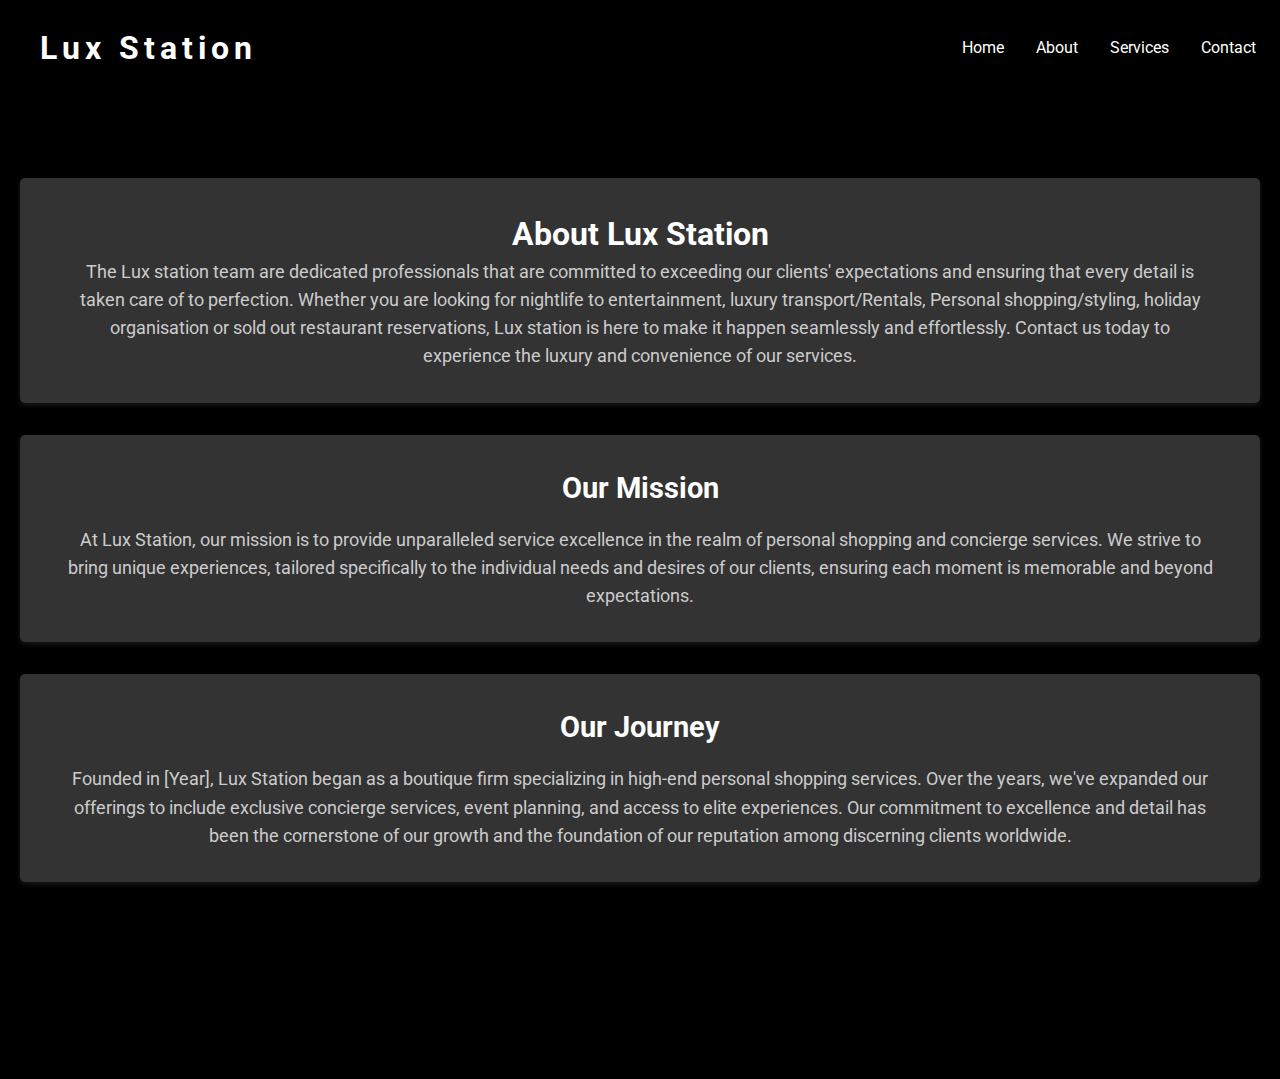
==== commit efe753dd: "Dark mode, responsive contact us page, services overlay started" ====
--- a/public/about.html
+++ b/public/about.html
@@ -31,14 +31,13 @@
             <a href="contact.html">Contact</a>
         </div>
     </header>
-    <main>
-        <section class="hero-section">
+    <main id="about">
+        <section id="hero-section">
             <div class="container">
                 <h1>About Lux Station</h1>
                 <p>The Lux station team are dedicated professionals that are committed to exceeding our clients' expectations and ensuring that every detail is taken care of to perfection. Whether you are looking for nightlife to entertainment, luxury transport/Rentals, Personal shopping/styling, holiday organisation or sold out restaurant reservations, Lux station is here to make it happen seamlessly and effortlessly. Contact us today to experience the luxury and convenience of our services.</p>
             </div>
         </section>
-    
         <section id="mission-statement">
             <div class="container">
                 <h2>Our Mission</h2>
--- a/public/styles.css
+++ b/public/styles.css
@@ -12,6 +12,7 @@
   html, body {
     height: 100%;
     overflow-x: hidden;
+    background-color: #000;
   }
 
   body {
@@ -38,7 +39,7 @@
 nav {
   position: sticky;
   top: 0;
-  z-index: 99;
+  z-index:99999999;
   display: flex;
   justify-content: space-between;
   align-items: center;
@@ -177,6 +178,7 @@
 /* Content styles */
 #content {
   display: none;
+  
 }
 
 /* Animations */
@@ -203,8 +205,9 @@
   margin-top: 50px;
 }
 .services-list div{
-  background-color: #ffffff;
+  background-color: black;
   padding: 40px;
+  color: white;
   font-size: 13px;
   font-weight: 300;
   border-radius: 10px;
@@ -327,8 +330,6 @@
 
 
 
-
-
 #AutoSlider {
   position: relative;
   width: 100%;
@@ -406,7 +407,7 @@
 
 #why-choose-us, #our-services, #AutoSlider{
     text-align: center;
-    background-color: #f0f0f0; /* Soft background color */
+    background-color: #3c3c3c; /* Soft background color */
     padding: 40px 20px;
     border-radius: 8px;
     margin: 20px;
@@ -416,8 +417,8 @@
 
 #why-choose-us h1, #our-services h1, #AutoSlider h1 {
   font-size: 48px;
-}
-
+  color: white;
+}
 
 
 
@@ -470,6 +471,32 @@
   max-width: 600px;
   margin: auto;
   margin-bottom: 50px;
+}
+#mission-statement,
+#our-history,
+#hero-section {
+  background-color: #333;
+  padding: 2rem;
+  margin-top: 2rem;
+  border-radius: 5px;
+  box-shadow: 0 2px 5px rgba(255, 255, 255, 0.1);
+  color: #fff;
+}
+
+#mission-statement h2,
+#our-history h2,
+#hero-section h2 {
+  color: #fff;
+  font-size: 1.8rem;
+  margin-bottom: 1rem;
+}
+
+#mission-statement p,
+#our-history p,
+#hero-section p {
+  color: #ccc;
+  font-size: 1.1rem;
+  line-height: 1.6;
 }
 
 .image-gallery {
@@ -852,23 +879,63 @@
 }
 
 @media (max-width: 768px) {
-    .content-flex {
-        flex-direction: column;
-    }
-
-    .contact-form, .contact-items {
-        width: 100%; /* Makes each element take full width on smaller screens */
-    }
-}
+  .content-flex {
+    flex-direction: column;
+    align-items: center; /* Center items vertically */
+  }
+
+  .contact-items,
+  .contact-form {
+    width: 100%;
+    margin: 0;
+    margin-bottom: 20px; /* Add space between items */
+  }
+
+  .separator {
+    display: none; /* Hide separator on smaller screens */
+  }
+
+  .contact-item {
+    margin-right: 0; /* Remove right margin */
+    margin-bottom: 20px; /* Add space between items */
+  }
+
+  .contact-form {
+    padding: 20px; /* Add padding inside the contact form */
+    background-color: #f0f0f0; /* Light gray background */
+    border-radius: 5px; /* Optional: rounds the corners of the contact form */
+  }
+
+  form label,
+  form input,
+  form textarea {
+    width: 100%; /* Make form elements take full width */
+    margin-bottom: 10px;
+  }
+
+  form input[type="text"],
+  form input[type="email"],
+  form textarea {
+    padding: 8px;
+    border: 1px solid #ccc;
+    border-radius: 4px;
+  }
+
+  form input[type="submit"] {
+    width: 100%; /* Make submit button take full width */
+  }
+}
+
 
 
 /* || FOOTER STYLES */
 .footer {
-    background-color: #fff;
+    background-color: black;
     padding: 20px 0;
     display: flex;
     flex-direction: column;
     align-items: center;
+    color: white;
 }
 
 .row {
@@ -881,7 +948,7 @@
 }
 
 .social-icons a {
-    color: black;
+    color: white;
     font-size: 30px;
     margin: 0 10px;
     transition: color 0.3s ease;
@@ -902,22 +969,22 @@
 .copyright p {
     font-size: 14px;
     font-weight: 300;
-    color: #000;
+    color: white;
 }
 
 .copyright a {
-    color: black;
+    color: white;
     text-decoration: none;
     transition: color 0.3s ease;
 }
 
 .copyright a:hover {
-    color: darkblue;
+    color: white;
     text-decoration: underline;
 }
 
 #services {
-  background-color: #f0f0f0; /* Apply the grey background to both services and products */
+   /* Apply the grey background to both services and products */
   padding: 30px 0;
 }
 
@@ -1133,14 +1200,6 @@
   font-size: 2.5rem;
   margin-bottom: 1rem;
   color: #333;
-}
-
-.testimonial {
-  font-style: italic;
-  background: #f9f9f9;
-  padding: 20px;
-  border-radius: 10px;
-  box-shadow: 0 5px 15px rgba(0,0,0,0.1);
 }
 
 .testimonial p {
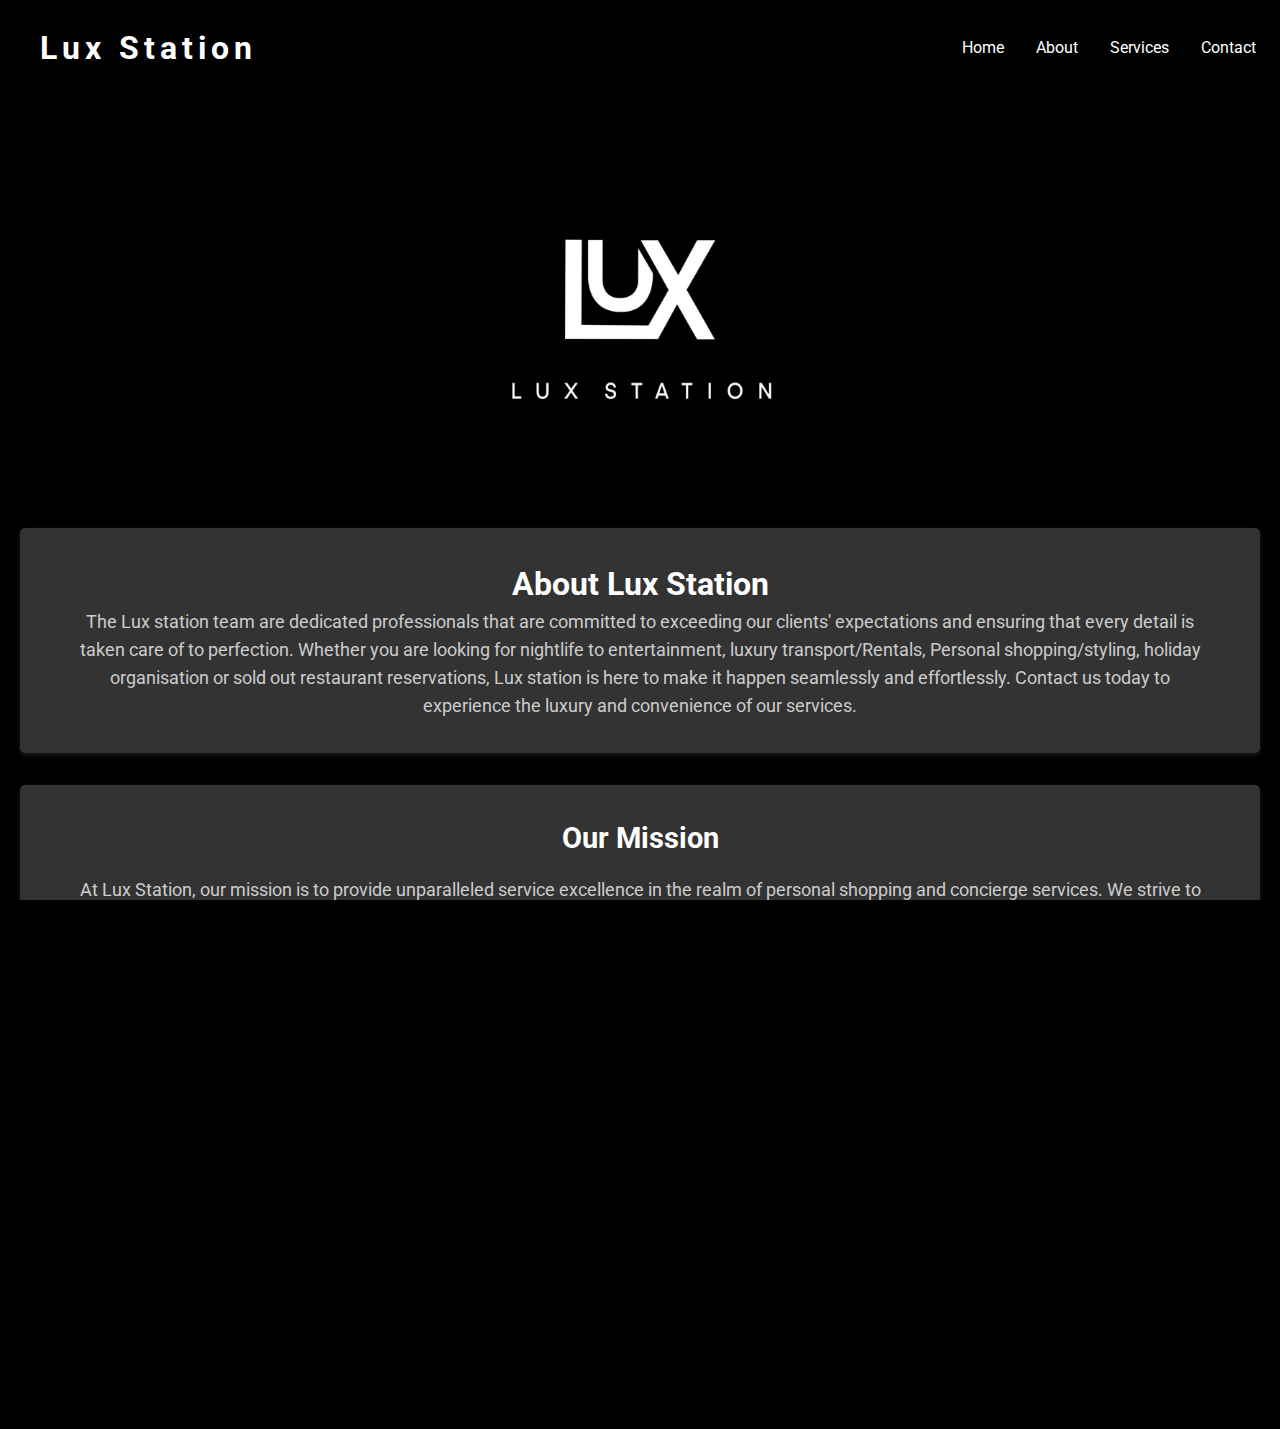
==== commit c8826b68: "last few changes" ====
--- a/public/about.html
+++ b/public/about.html
@@ -31,7 +31,10 @@
             <a href="contact.html">Contact</a>
         </div>
     </header>
-    <main id="about">
+    <main id="about">   
+  <section id="aboutLogo">
+    <img src="assets/img/LuxBG.jpeg" alt="Logo" style="max-width: 575px; height: 350px;" />
+  </section>
         <section id="hero-section">
             <div class="container">
                 <h1>About Lux Station</h1>
--- a/public/styles.css
+++ b/public/styles.css
@@ -171,8 +171,14 @@
 
 #logo {
   /* Adjust size as needed */
-  width: 120px;
+  width: 550px;
   height: auto;
+}
+
+#aboutLogo {
+  display: flex;
+  justify-content: center;
+  align-items: center;
 }
 
 /* Content styles */
@@ -270,6 +276,7 @@
 .mobile-menu.is-open {
 	opacity: 1;
 	transform: translateY(0);
+  z-index: 99999999;
 }
 
 .mobile-menu a {
@@ -295,15 +302,12 @@
   display: flex;
   flex-direction: column; /* Stacks items vertically */
   justify-content: center; /* Centers content vertically in the available height */
-  align-items: flex-end; /* Aligns text to the right */
   width: 33.33%; /* Matches the width of the dark overlay */
   color: white; /* Text color */
   z-index: 10; /* Ensure it's above the overlay and video */
   padding: 0 20px; /* Right padding might need adjustment */
   text-align: center;
-}
-
-.banner {
+  font-family: 'Trajan Pro', 'Times New Roman', serif;  }  .banner {
     position: relative;
     width: 100%;
     height: 100vh;
@@ -368,16 +372,19 @@
 .banner-text {
     text-align: center;
     padding: 40px; /* Increased padding within the banner content */
-    margin: 20px auto;
+    /* margin: 20px auto; */
     max-width: 600px;
     position: absolute;
     z-index: 1001;
 }
 
 .banner-text h1 {
-    font-size: 36px;
-    font-weight: bold;
-    padding: 4px; /* Adjust padding as needed */
+  font-size: 36px;
+  font-weight: bold;
+  padding: 4px; /* Adjust padding as needed */
+  justify-content: center;
+  display: flex;
+  align-items: center; /* Add this line */
 }
 
 .banner-text p {
